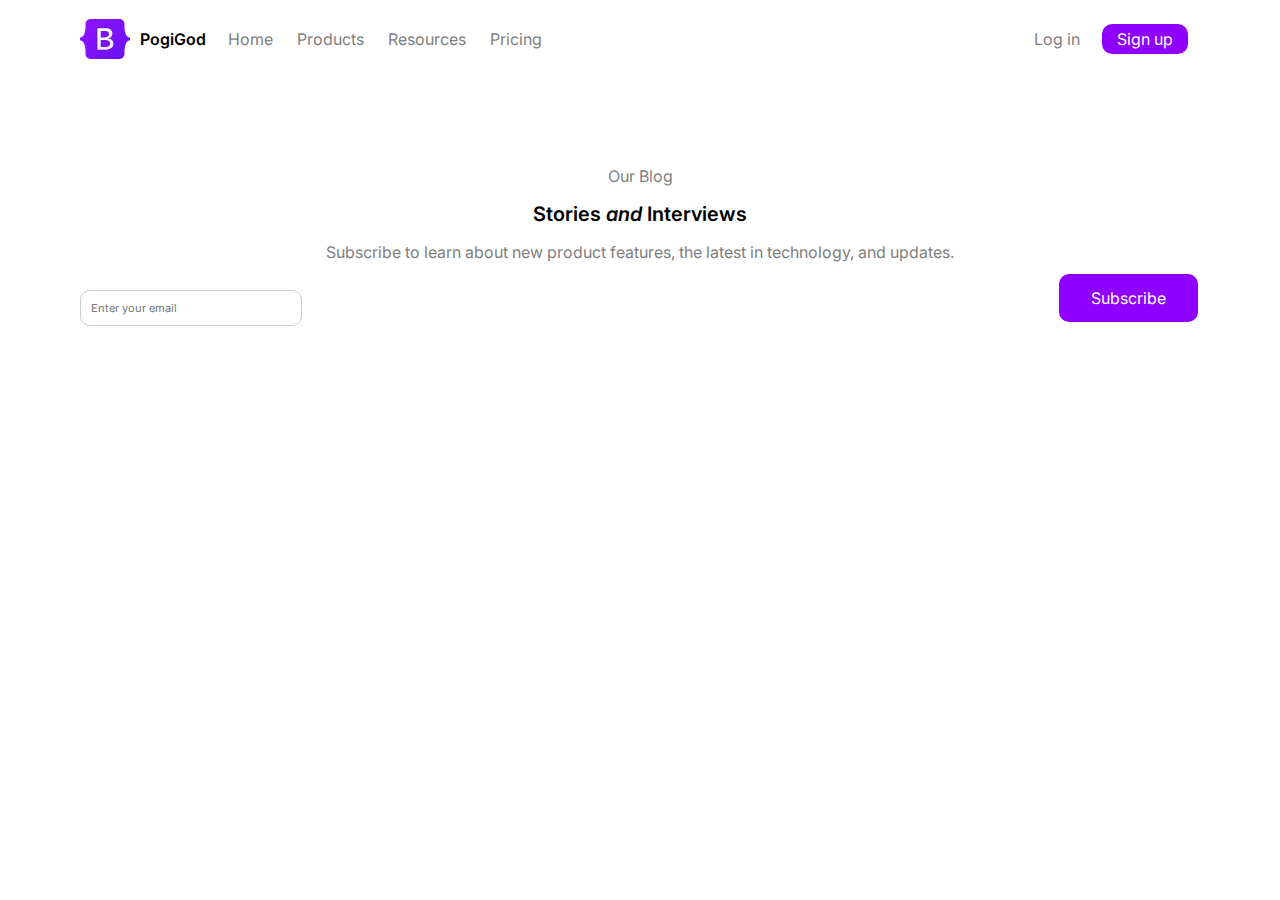
==== index.html @ 276cf570 "My very first commit" ====
<!DOCTYPE html>
<html lang="en">
<head>
    <meta charset="UTF-8">
    <meta http-equiv="X-UA-Compatible" content="IE=edge">
    <meta name="viewport" content="width=device-width, initial-scale=1.0">
    <title>Blog</title>

    <link rel="stylesheet" href="css/styles.css">

    <link rel="preconnect" href="https://fonts.googleapis.com">
    <link rel="preconnect" href="https://fonts.gstatic.com" crossorigin>
    <link href="https://fonts.googleapis.com/css2?family=Inter:wght@100;400&display=swap" rel="stylesheet">
    
</head>
<body>
    <main class="page-container">

        <header>
            <div class="navbar-container">
                
                <!-- logo with menu links -->
                <div class="logo-menu-container">
                    <!-- logo -->
                    <div class="logo-container">
                        <img src="img/brand-logo.svg"
                        width="50"
                        height="40"
                        alt="brand-logo"/>
                        <h3>PogiGod</h3>
                    </div>
                    
                    <!-- menu links children -->
                    <div>
                        <nav>
                            <ul class="menu-container">
                                <li>
                                    <a href="#">Home</a>
                                </li>
                                <li>
                                    <a href="#">Products</a>
                                </li>
                                <li>
                                    <a href="#">Resources</a>
                                </li>
                                <li>
                                    <a href="#">Pricing</a>
                                </li>
                            </ul>
                        </nav>
                    </div>

                </div>

                <!-- login signup -->
                 <div class="auth-container">
                    <a href="/login.html">Log in</a>
                    <a href="https://www.facebook.com"><button class="btn-signup">Sign up</button></a>
                </div>

            </div>
        </header>
                
        <!-- hero -->
        <div class="hero-container">
            <div class="hero-maincontainer">
                <h6>Our Blog</h6>
            </div>
            <div class="stories-interviews">
                <h3>Stories <span class="and">and</span> Interviews</h3>
            </div>
            <div class="stories-subscribe">
                <p>Subscribe to learn about new product features, the latest in technology, and updates.</p>
            </div>
        </div>
        <div class="email-container">
            <div class="enter-email">
                <input type="text" class="enter-your-email-field" placeholder="Enter your email">
            </div>
            <div class="btn-email">
                <a href="https://www.facebook.com"><button class="btn-email">Subscribe</button></a>
            </div>
        </div>
        <!-- recent blog post -->

        <!-- footer -->
        <footer>

        </footer>
    </main>
</body>
</html>
---- css/styles.css ----
html, body, div, span, applet, object, iframe,
h1, h2, h3, h4, h5, h6, p, blockquote, pre,
a, abbr, acronym, address, big, cite, code,
del, dfn, em, img, ins, kbd, q, s, samp,
small, strike, strong, sub, sup, tt, var,
b, u, i, center,
dl, dt, dd, ol, ul, li,
fieldset, form, label, legend,
table, caption, tbody, tfoot, thead, tr, th, td,
article, aside, canvas, details, embed, 
figure, figcaption, footer, header, hgroup, 
menu, nav, output, ruby, section, summary,
time, mark, audio, video {
	margin: 0;
	padding: 0;
	border: 0;
	font-size: 100%;
	font: inherit;
	vertical-align: baseline;
}
/* HTML5 display-role reset for older browsers */
article, aside, details, figcaption, figure, 
footer, header, hgroup, menu, nav, section {
	display: block;
}
body {
	line-height: 1;
}
ol, ul {
	list-style: none;
}
blockquote, q {
	quotes: none;
}
blockquote:before, blockquote:after,
q:before, q:after {
	content: '';
	content: none;
}
table {
	border-collapse: collapse;
	border-spacing: 0;
}

a {
    text-decoration: none;
    color: #808080;
}

* {
    font-family: 'Inter', sans-serif;

}

.page-container{
    width : 100%;
    max-width: 1120px;
    margin : 0 auto;
}

.navbar-container{
    display : flex;
    justify-content: space-between;
    padding-top: 10px;
    
}

.logo-container{
    display : flex;
    align-items: center;
}

.menu-container{
    display: flex;
    align-items: center;
}

.menu-container li{
    padding : 12px;
}
    
.logo-container h3{
    padding : 10px;    
    font-weight: 600;
}

.auth-container{
    display: flex;
    align-items: center;
}

.auth-container a{
    padding: 10px;
    display: flex;
}

.logo-menu-container{
    display: flex;
    align-items: center;
}
.btn-signup{
    background-color: #8F00FF;
  border: none;
  color: white;
  padding: 5px 15px;
  text-align: center;
  text-decoration: none;
  display: inline-block;
  font-size: 16px;
  margin: 4px 2px;
  cursor: pointer;
  border-radius: 10px;
}
.hero-maincontainer{
    padding-top: 100px;
    text-align: center;
    color: #808080;
}
.stories-interviews{
    padding-top: 20px;
    font-weight: 600;
    font-size: 20px;
    text-align: center;
}
.stories-subscribe{
    padding-top: 20px;
    text-align: center;
    color: #808080;

}
.email-container{
    display : flex;
    justify-content: space-between;
    padding-top: 10px;
}
.enter-email{
    padding-top: 20px;
    display: flex;
    justify-content: center;
    align-items: center;
    border: black;

}
.btn-email{
    background-color: #8F00FF;
  border: none;
  color: white;
  padding: 5px 15px;
  text-align: center;
  text-decoration: none;
  display: inline-block;
  font-size: 16px;
  margin: 4px 2px;
  cursor: pointer;
  border-radius: 10px;
}


.enter-your-email-field{
    border: 1px solid #ccc;
    border-radius: 10px;
    padding: 10px;
    outline: none;
    font-size: 11px;
    width: 200px;
}
.and {
    font-style: italic;
}
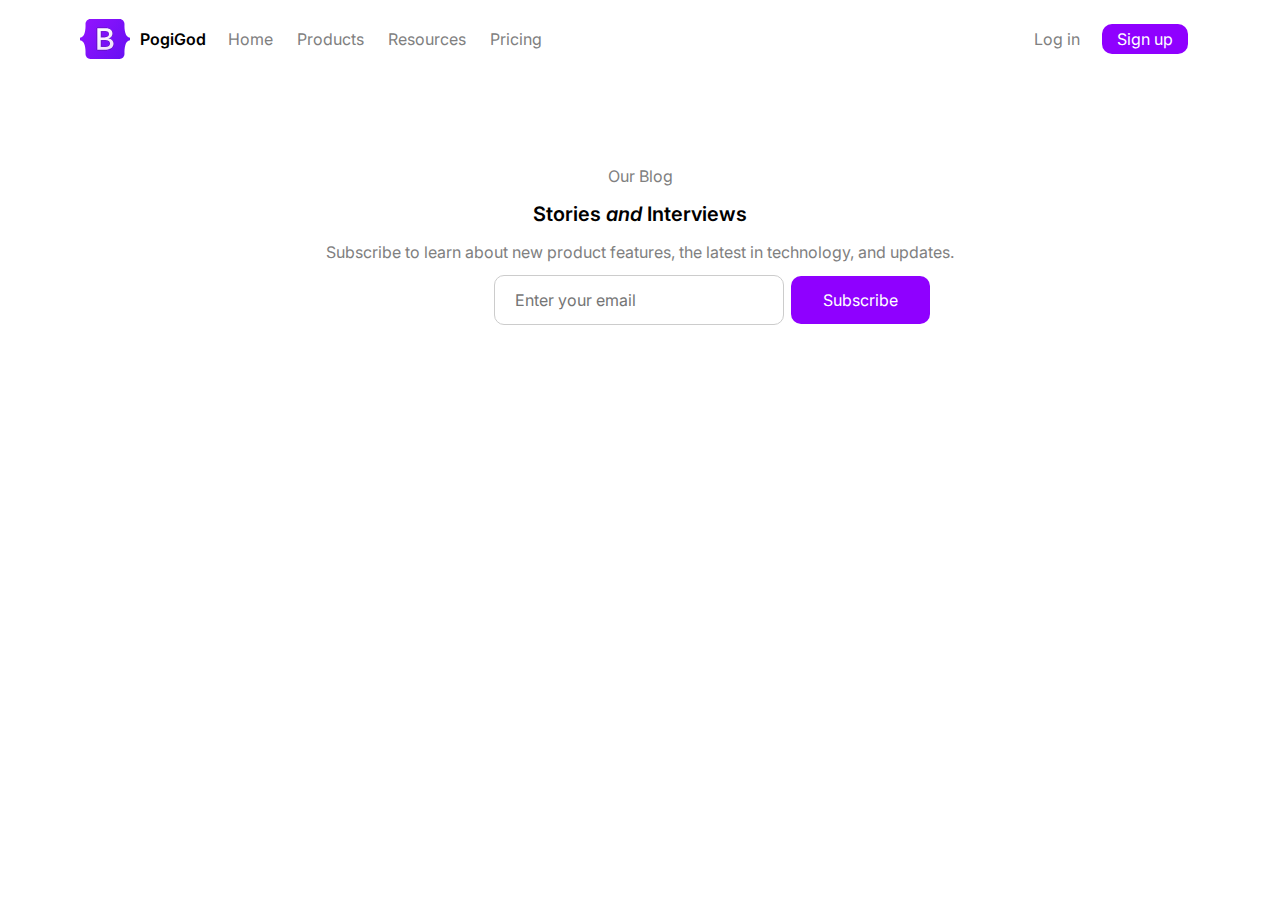
==== commit 656d39f5: "centering email-container papalitan ko sila chael ako na atl" ====
--- a/index.html
+++ b/index.html
@@ -74,15 +74,18 @@
             </div>
         </div>
         <div class="email-container">
-            <div class="enter-email">
-                <input type="text" class="enter-your-email-field" placeholder="Enter your email">
-            </div>
-            <div class="btn-email">
-                <a href="https://www.facebook.com"><button class="btn-email">Subscribe</button></a>
+            <div class="email-form-container">
+                <div class="enter-email">
+                    <input type="text" class="enter-your-email-field" placeholder="Enter your email">
+                </div>
+                
+                <div class="btn-email">
+                    <a href="https://www.facebook.com"><button class="btn-email">Subscribe</button></a>
+                </div>
             </div>
         </div>
         <!-- recent blog post -->
-
+        <!-- wew -->
         <!-- footer -->
         <footer>
 
--- a/css/styles.css
+++ b/css/styles.css
@@ -128,21 +128,44 @@
     color: #808080;
 
 }
+
 .email-container{
-    display : flex;
-    justify-content: space-between;
+    align-items: center;
+    margin: 2px 4px;
+    display: block;
+    width: 100%;
+}
+
+.email-form-container{
     padding-top: 10px;
+    align-items: center;
+    display: flex;
+    max-width: 300px;
+    margin: 0 auto;
+
 }
+
 .enter-email{
-    padding-top: 20px;
+    
+    margin-right: 5px;
+    padding: 10 20px;
     display: flex;
     justify-content: center;
     align-items: center;
     border: black;
 
 }
+.enter-email input{
+    height: 48px;
+    border: 1px solid #ccc;
+    border-radius: 10px;
+    outline: none;
+    font-size: 16px;
+    padding: 0 20px;
+    
+}
 .btn-email{
-    background-color: #8F00FF;
+  background-color: #8F00FF;
   border: none;
   color: white;
   padding: 5px 15px;
@@ -153,17 +176,12 @@
   margin: 4px 2px;
   cursor: pointer;
   border-radius: 10px;
+  display : flex;
+
 }
 
 
-.enter-your-email-field{
-    border: 1px solid #ccc;
-    border-radius: 10px;
-    padding: 10px;
-    outline: none;
-    font-size: 11px;
-    width: 200px;
-}
+
 .and {
     font-style: italic;
 }
